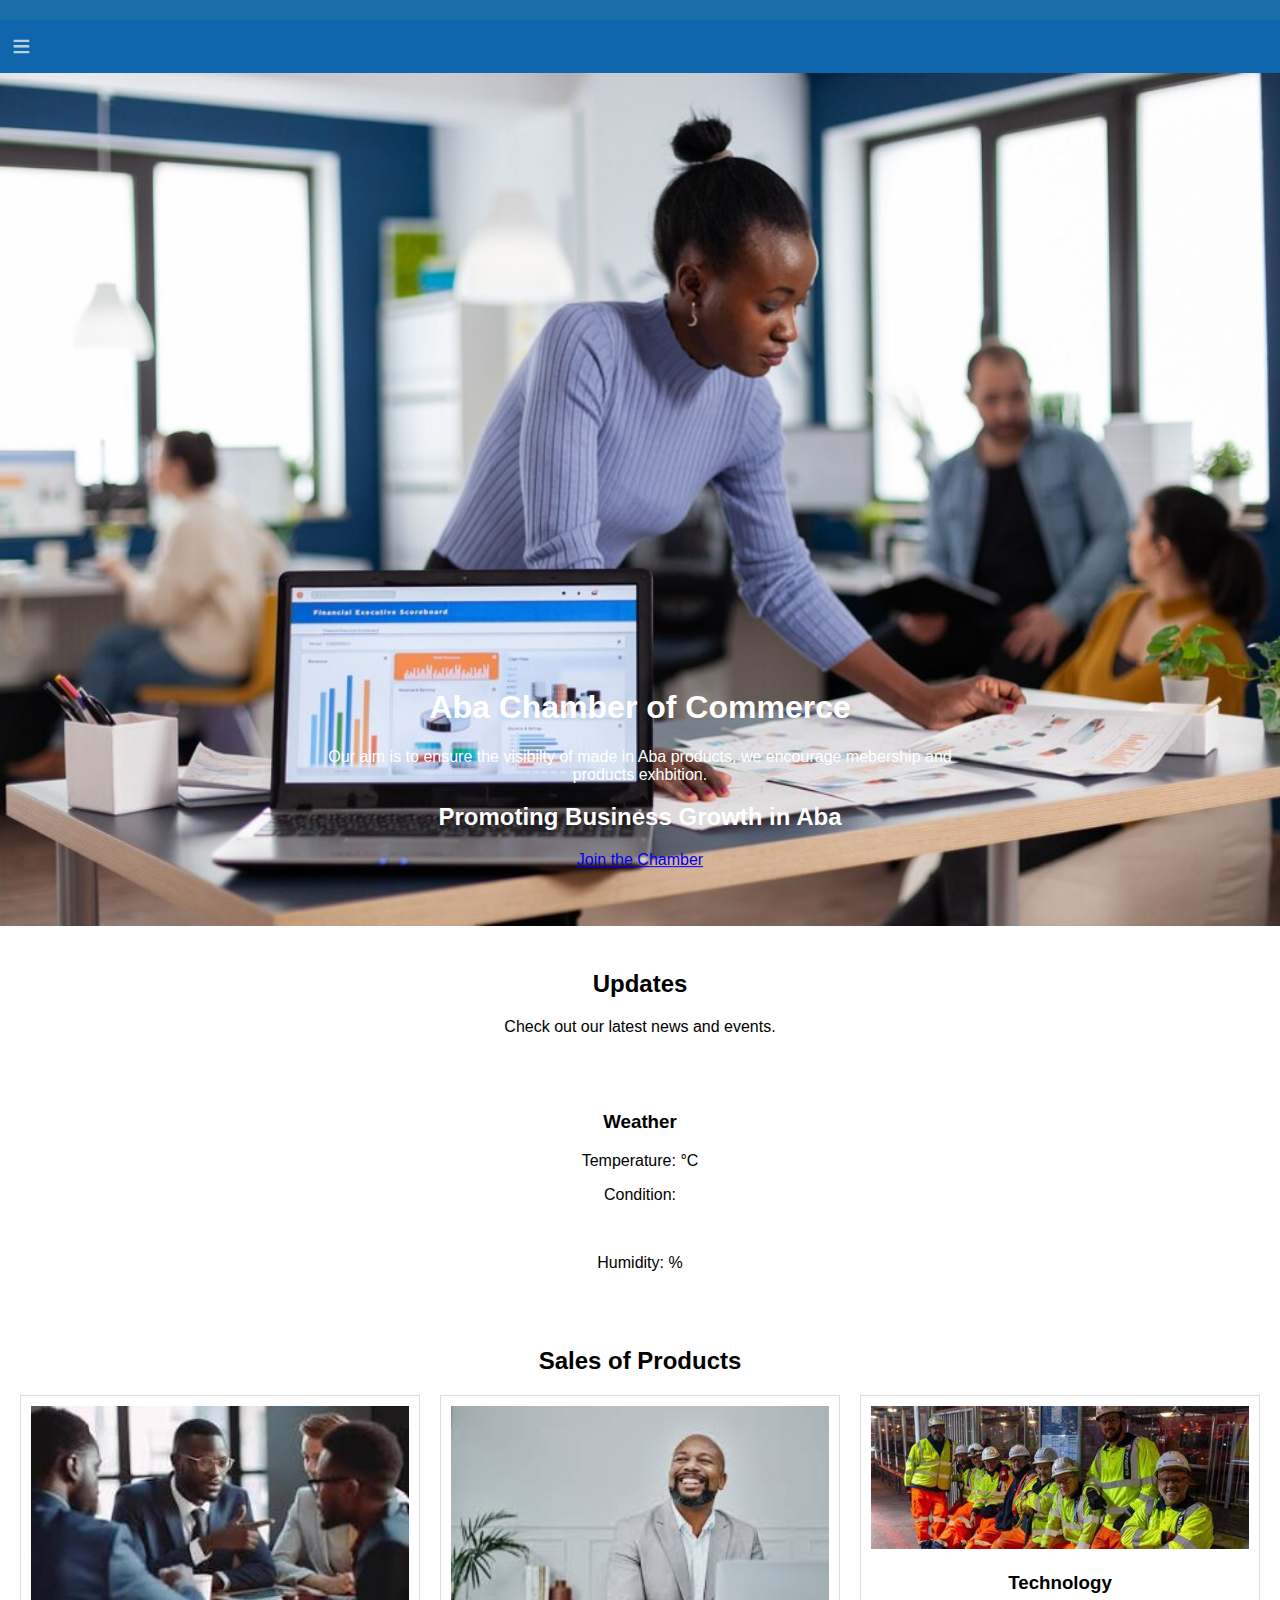
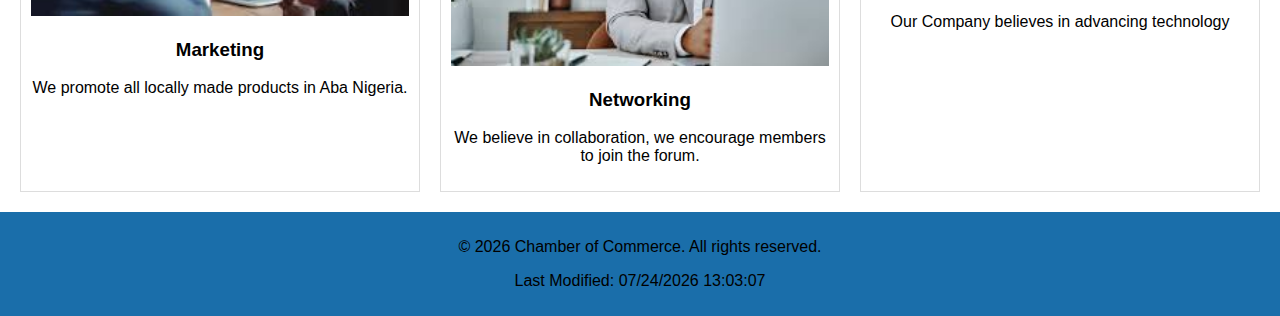
==== wdd230/chamber/index.html @ 2818b315 "wee2" ====
<!DOCTYPE html>
<html lang="en">

<head>
    <meta property="og:title" content="Aba Chamber of Commerce">
    <meta property="og:type" content="website">
    <meta property="og:image"
        content="https://www.chegg.com/homework-help/questions-and-answers/choose-image-represent--image-object-speaks-communicate-ideas-us-vibe-energy-ideals-o-o-us-q83528863">
    <meta property="og:url" content="[The URL of your deployed website]">
    <meta charset="UTF-8">
    <link rel="icon" href="images/favicon.png">
    <meta name="viewport" content="width=device-width, initial-scale=1.0">
    <title>Aba Chamber of Commerce - Home</title>
    <link rel="stylesheet" href="styles/base.css">
   
</head>

<body>
    <header>
     <!--<div class="logo">ABA CHEMBER OF COMMERCE</div>-->
        
    </header>
    <a id="menu" href="#"></a>
    <nav>
        <ul class="navigation">
            <li><a href="index.html">Home</a></li>
            <li><a href="discover.html">Discover</a></li>
            <li><a href="directory.html">Directory</a></li>
            <li><a href="join.html">Join</a></li>
        </ul>
    </nav>
    <main>
        <section class="hero">
            <img src="images/pic.jpg" alt="Local Area">
            <div class="hero-content">
                <h1>Aba Chamber of Commerce</h1>
                <p>Our aim is to ensure the visibilty of made in Aba products, we encourage mebership and products exhbition.</p>
                <h2>Promoting Business Growth in Aba</h2>
                 <a href="join.html" class="cta">Join the Chamber</a>
        </div>
        <section class="community-info">
            <h2>Updates</h2>
            <p>Check out our latest news and events.</p>
        </section>
        <section class="weather">
            <h3>Weather</h3>
            <div class="weather-card">
                <p>Temperature: <span id="current-temp"></span>°C</p>
                <p>Condition: <span id="weather-condition"></span></p>
                <img id="weather-icon" src="" alt="">
                <p>Humidity: <span id="humidity"></span>%</p>
            </div>
        </section>
        
         
        <section class="business-spotlights">
            <h2>Sales of Products</h2>
            <div class="spotlight-grid">
                <div class="spotlight-item">
                    <img src="images/pic2.png" alt="Marketing">
                    <h3>Marketing</h3>
                    <p>We promote all locally made products in Aba Nigeria.</p>
                </div>
                <div class="spotlight-item">
                    <img src="images/pic3.png" alt="Networking">
                    <h3>Networking</h3>
                    <p>We believe in collaboration, we encourage members to join the forum. </p>
                </div>
                <div class="spotlight-item">
                    <img src="images/OIP.jfif" alt="Networking">
                    <h3>Technology</h3>
                    <p>Our Company believes in advancing technology </p>
                </div>
            </div>
        </section>
    </main>
    <footer>
        <p>&copy; <span id="currentYear"></span> Chamber of Commerce. All rights reserved.</p>
        <p>Last Modified: <span id="lastModified"></span></p>
    
    </footer>
    <!--Footers Ends-->
    <script src="scripts/getDates.js"></script>
     
    <script src="script/chamber.js"></script>
</body>

</html>
---- wdd230/chamber/styles/base.css ----
body {
    font-family: sans-serif;
    margin: 0;
    padding: 0;
}

header {
    display: flex;
    justify-content: space-between;
    align-items: center;
    padding: 10px 20px;
    background-color: #1a6eaa;
}
#menu {
    display: block;
    font-size: 2rem;
    font-weight: 700;
    text-decoration: none;
    padding: .5rem .75rem;
    background-color: #0f66ad;
    color: #b8d0de;
}

#menu::before {
    content: "≡";
}

nav ul {
    list-style: none;
    display: flex;
}

nav ul li {
    margin-left: 20px;
}

nav ul li a {
    text-decoration: none;
    color: #333;
}
.navigation {
    list-style: none;
    margin: 0 auto;
    max-width: 760px;
}

.navigation li {
    display: none;
}

.navigation a {
    display: block;
    padding: 0.75rem;
    text-align: left;
    text-decoration: none;
    color: black;
    font-weight: 700;
    transition: 0.5s;
    font-size: clamp(1rem, 2vmin, 1.5rem);
}

.navigation a:hover,
navigation a:active {
    color: white;
    background-color: rgb(20, 16, 61);
}

.show li {
    display: block;
}

#menu.show::before {
    content: "X";
}

.hero {
    position: relative;
    text-align: center;
}

.hero img {
    width: 100%;
    height: auto;
}

.hero-content {
    position: absolute;
     
    top: 40%;
    left: 50%;
    transform: translate(-50%, -50%);
    color: white;
}

.cta-button{
    background-color: #007bff;
    
    padding: 10px 20px;
    text-decoration: none;
    border-radius: 5px;
}

.community-info,
.weather,
.business-spotlights {
    padding: 20px;
    text-align: center;
}

.spotlight-grid {
    display: grid;
    grid-template-columns: repeat(auto-fit, minmax(250px, 1fr));
    gap: 20px;
}

.spotlight-item {
    border: 1px solid #ddd;
    padding: 10px;
}

footer {
    text-align: center;
    padding: 10px;
    background-color: #1a6eaa;
}

/* Add media queries for responsive design */
@media (max-width: 768px) {
    nav ul {
        flex-direction: column;
        align-items: center;
    }

    nav ul li {
        margin: 10px 0;
    }
}
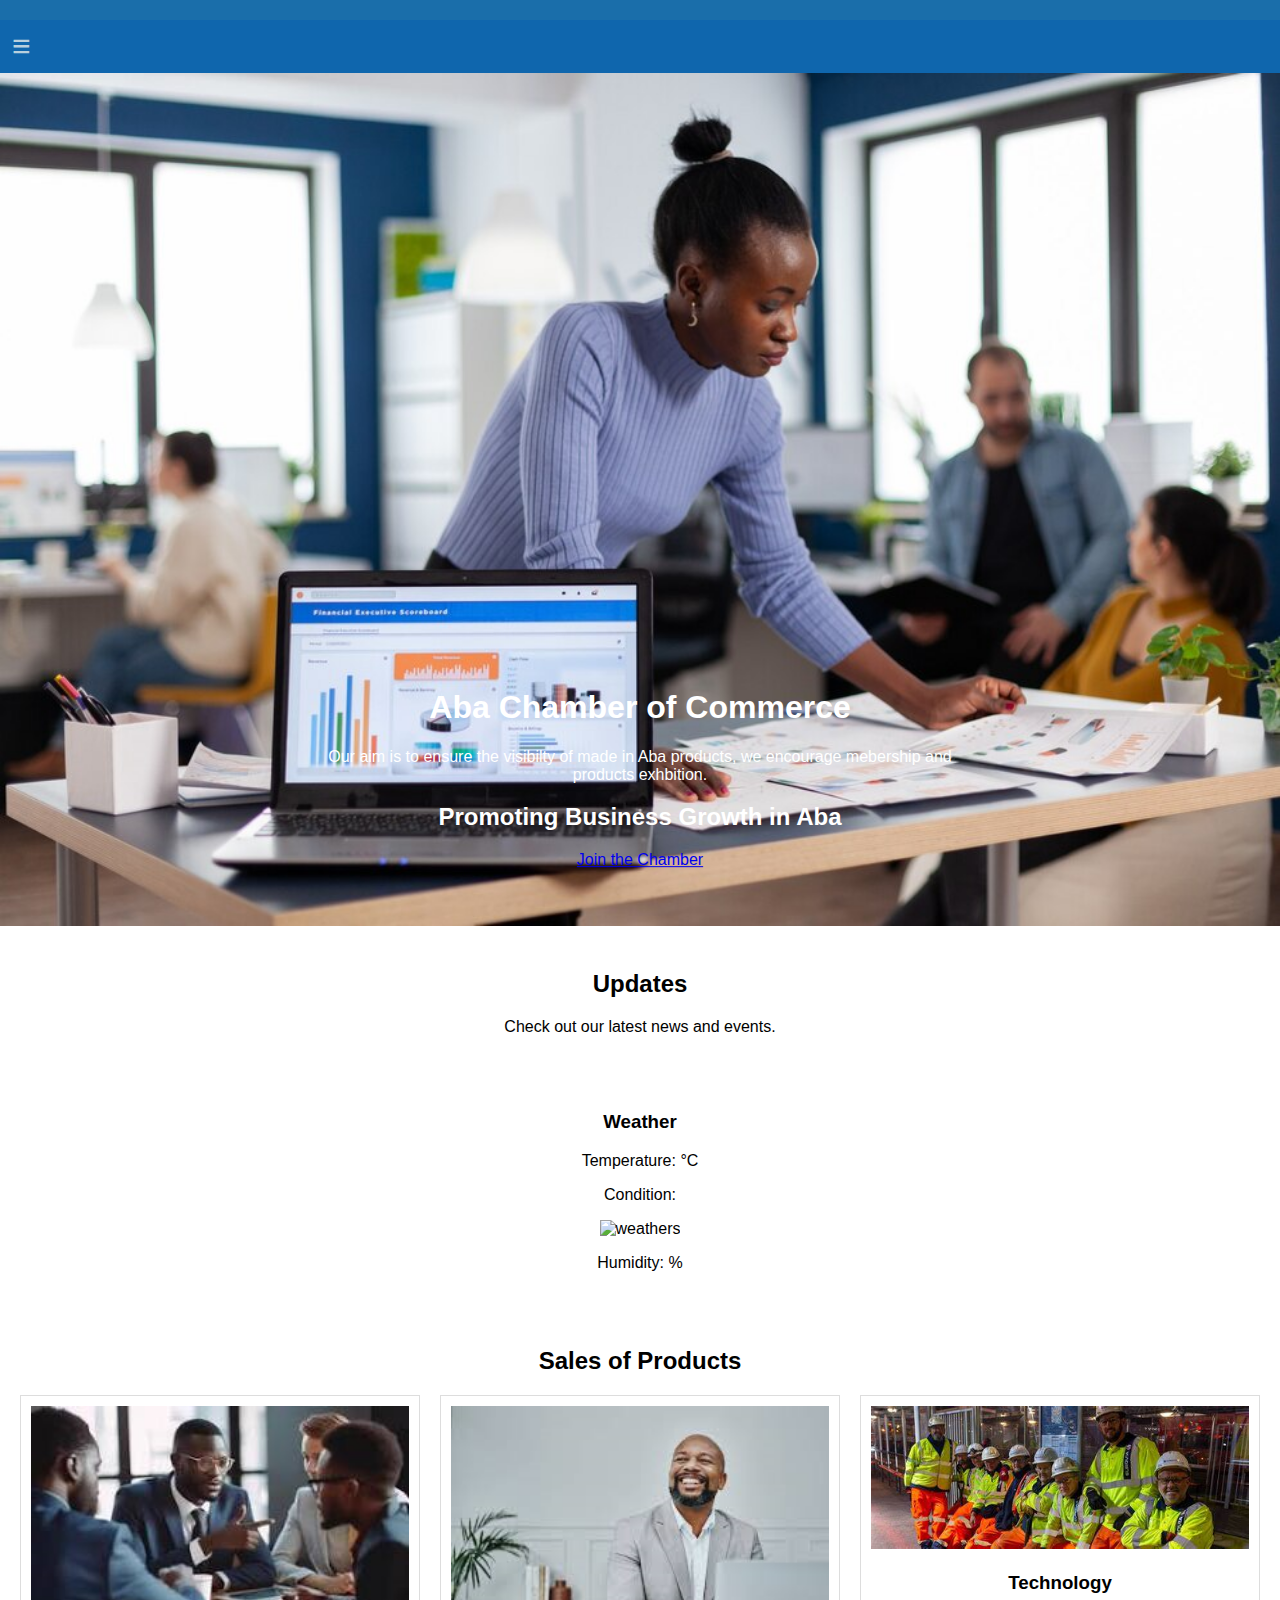
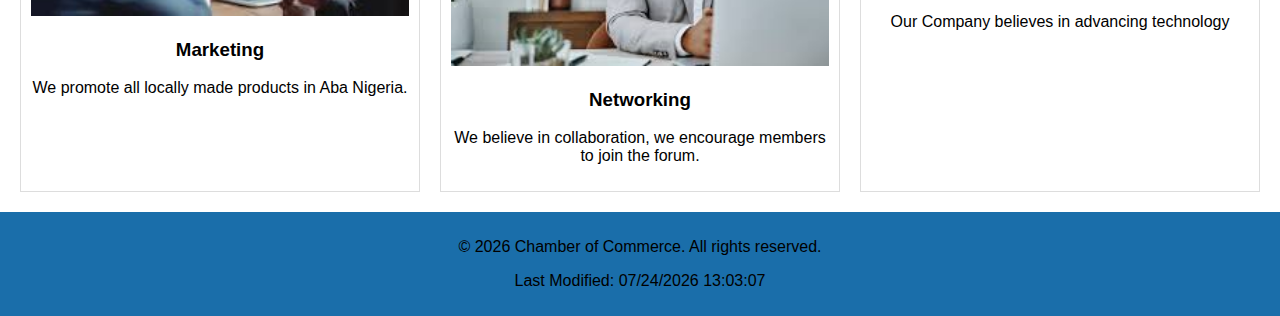
==== commit 65e26717: "weather" ====
--- a/wdd230/chamber/index.html
+++ b/wdd230/chamber/index.html
@@ -5,8 +5,10 @@
     <meta property="og:title" content="Aba Chamber of Commerce">
     <meta property="og:type" content="website">
     <meta property="og:image"
-        content="https://www.chegg.com/homework-help/questions-and-answers/choose-image-represent--image-object-speaks-communicate-ideas-us-vibe-energy-ideals-o-o-us-q83528863">
-    <meta property="og:url" content="[The URL of your deployed website]">
+        content="https://www.kachlinks.com">
+    <meta property="og:url" content="https://www.kachlinks.com">
+    <meta author ="Bright Onyekachi">
+    <meta descrition = "Chamber of Commerce website">
     <meta charset="UTF-8">
     <link rel="icon" href="images/favicon.png">
     <meta name="viewport" content="width=device-width, initial-scale=1.0">
@@ -47,7 +49,7 @@
             <div class="weather-card">
                 <p>Temperature: <span id="current-temp"></span>°C</p>
                 <p>Condition: <span id="weather-condition"></span></p>
-                <img id="weather-icon" src="" alt="">
+                <img id="weather-icon" src="" alt="weathers">
                 <p>Humidity: <span id="humidity"></span>%</p>
             </div>
         </section>
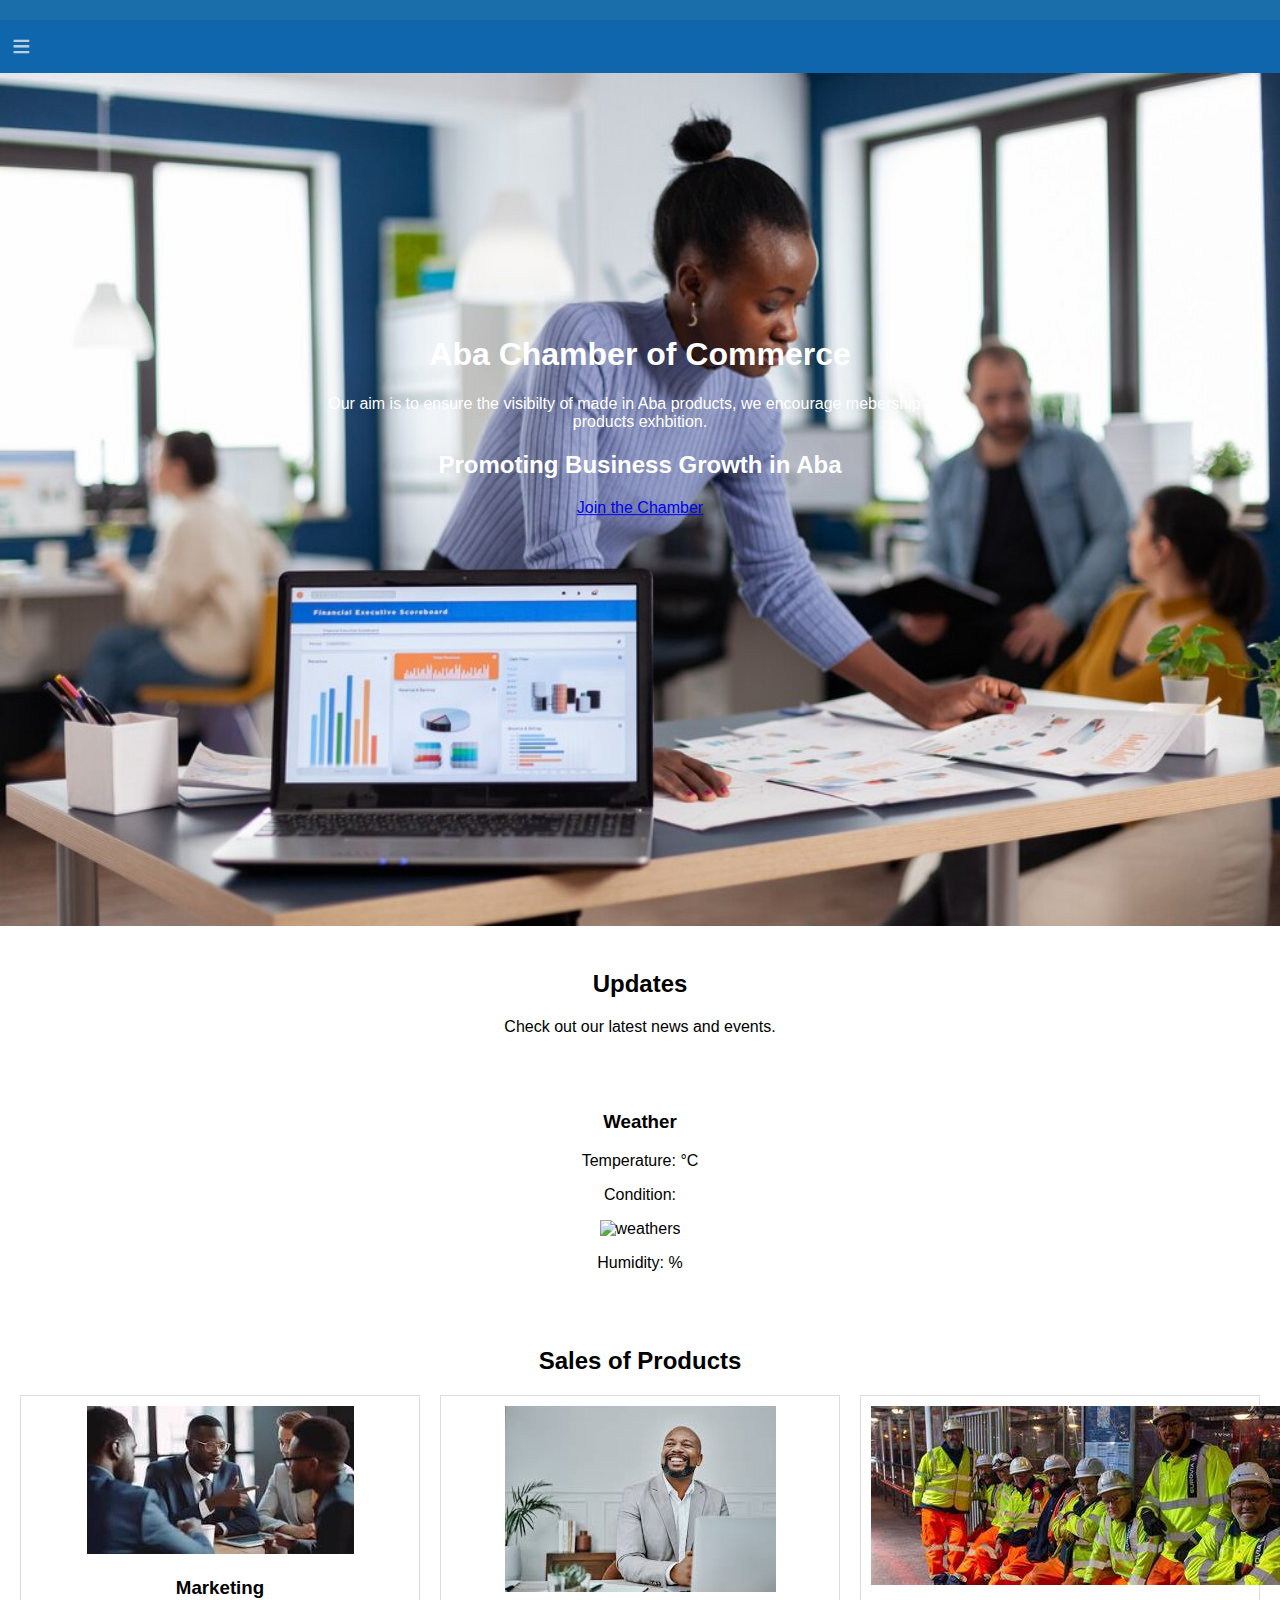
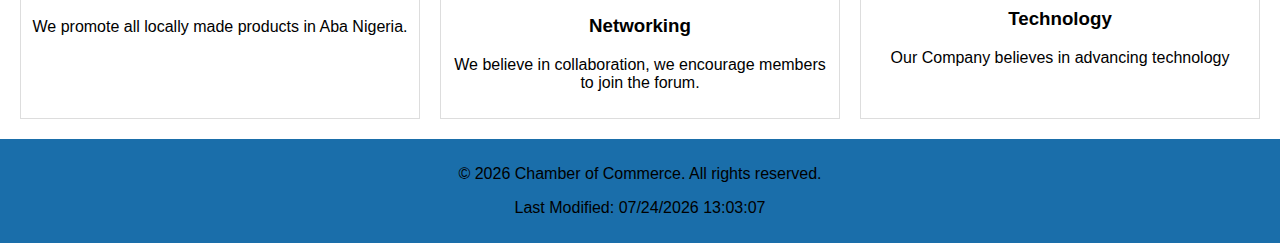
==== commit 50c17307: "weathers" ====
--- a/wdd230/chamber/index.html
+++ b/wdd230/chamber/index.html
@@ -40,6 +40,7 @@
                 <h2>Promoting Business Growth in Aba</h2>
                  <a href="join.html" class="cta">Join the Chamber</a>
         </div>
+        </section>
         <section class="community-info">
             <h2>Updates</h2>
             <p>Check out our latest news and events.</p>
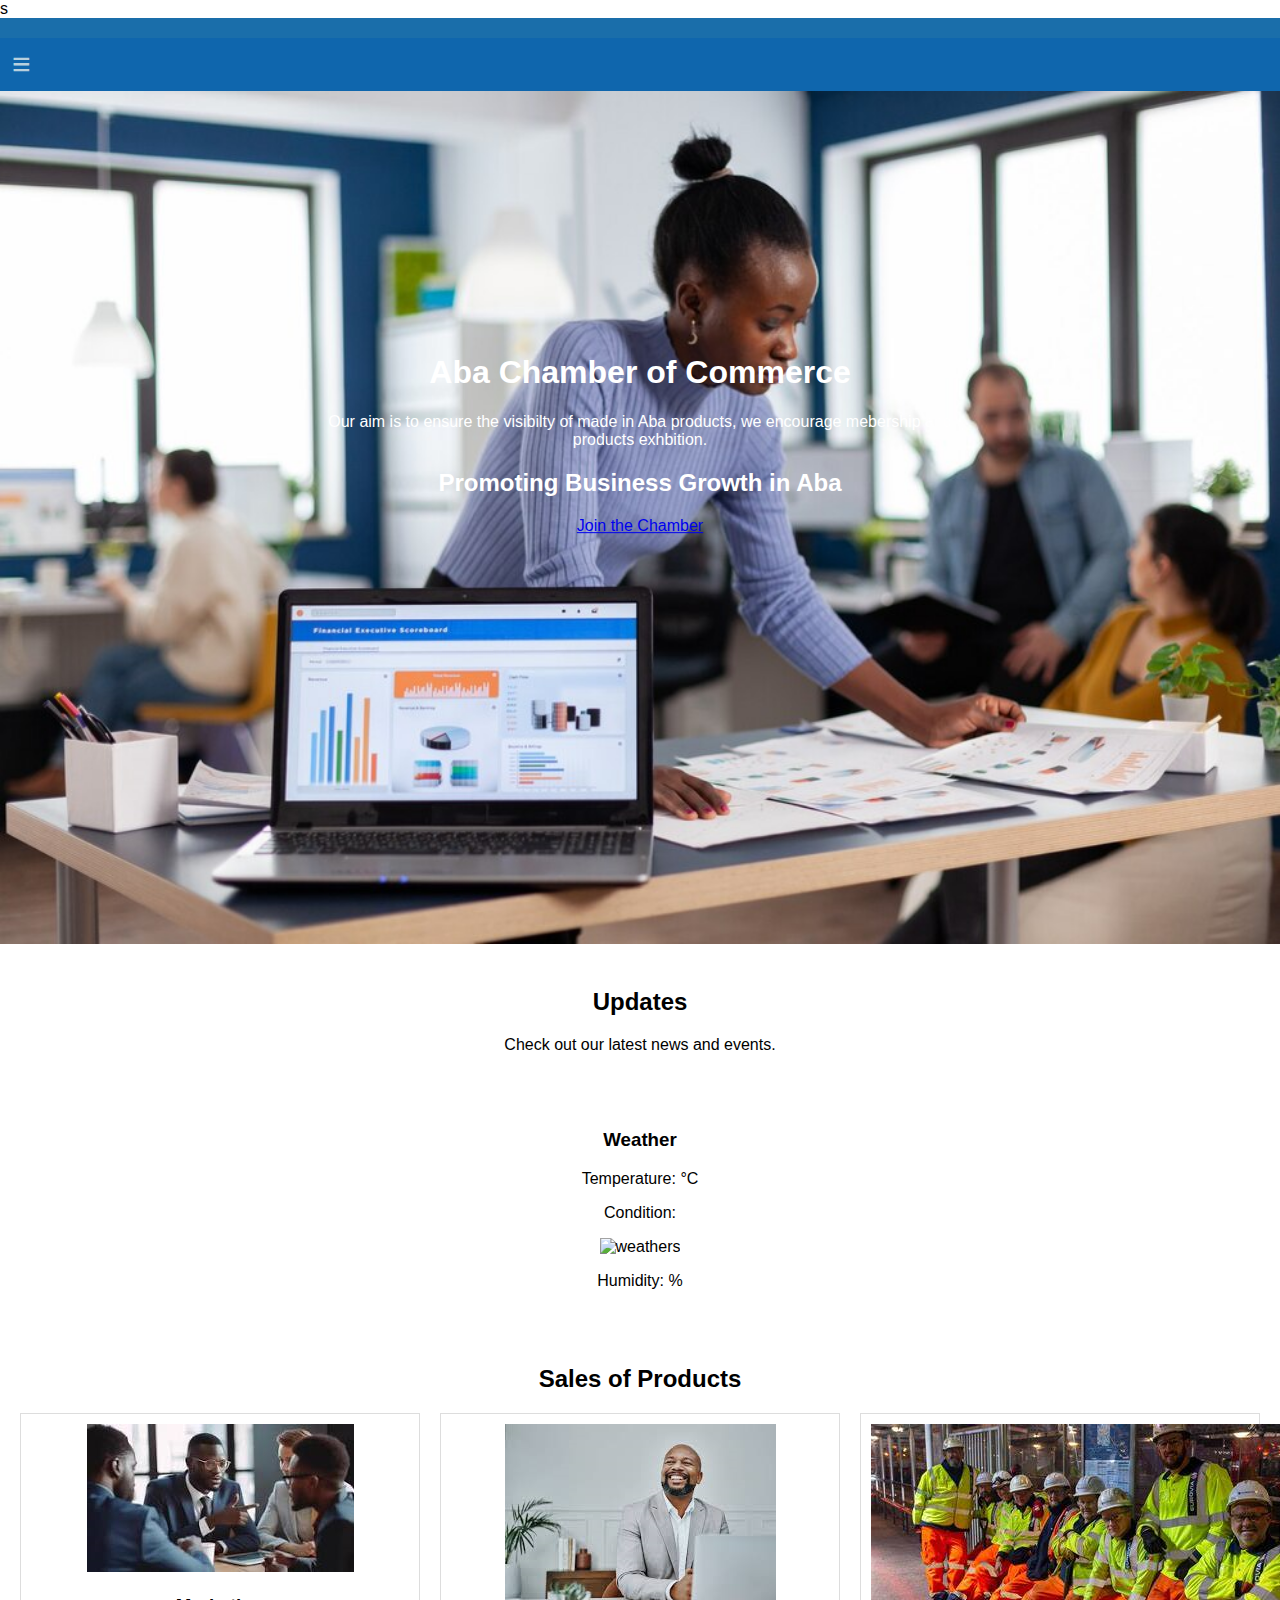
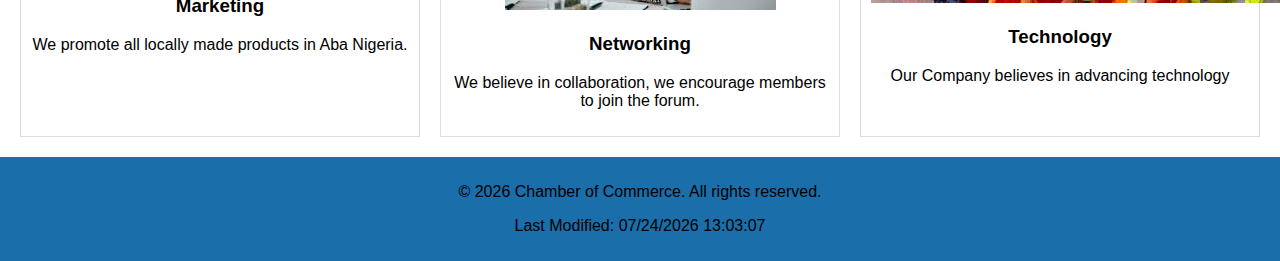
==== commit 17c837b2: "weathers" ====
--- a/wdd230/chamber/index.html
+++ b/wdd230/chamber/index.html
@@ -7,11 +7,14 @@
     <meta property="og:image"
         content="https://www.kachlinks.com">
     <meta property="og:url" content="https://www.kachlinks.com">
-    <meta author ="Bright Onyekachi">
-    <meta descrition = "Chamber of Commerce website">
+    <meta name="viewport" content="width=device-width,initial-scale=1.0">
+    <meta name="description"
+        content="WDD 230 - Web Frontend Development| Bright Chidozie Onyekchi| course assignment portal">
+     s
+    <meta name="author" content="Bright Chidozie Onyekachi">
     <meta charset="UTF-8">
     <link rel="icon" href="images/favicon.png">
-    <meta name="viewport" content="width=device-width, initial-scale=1.0">
+     
     <title>Aba Chamber of Commerce - Home</title>
     <link rel="stylesheet" href="styles/base.css">
    
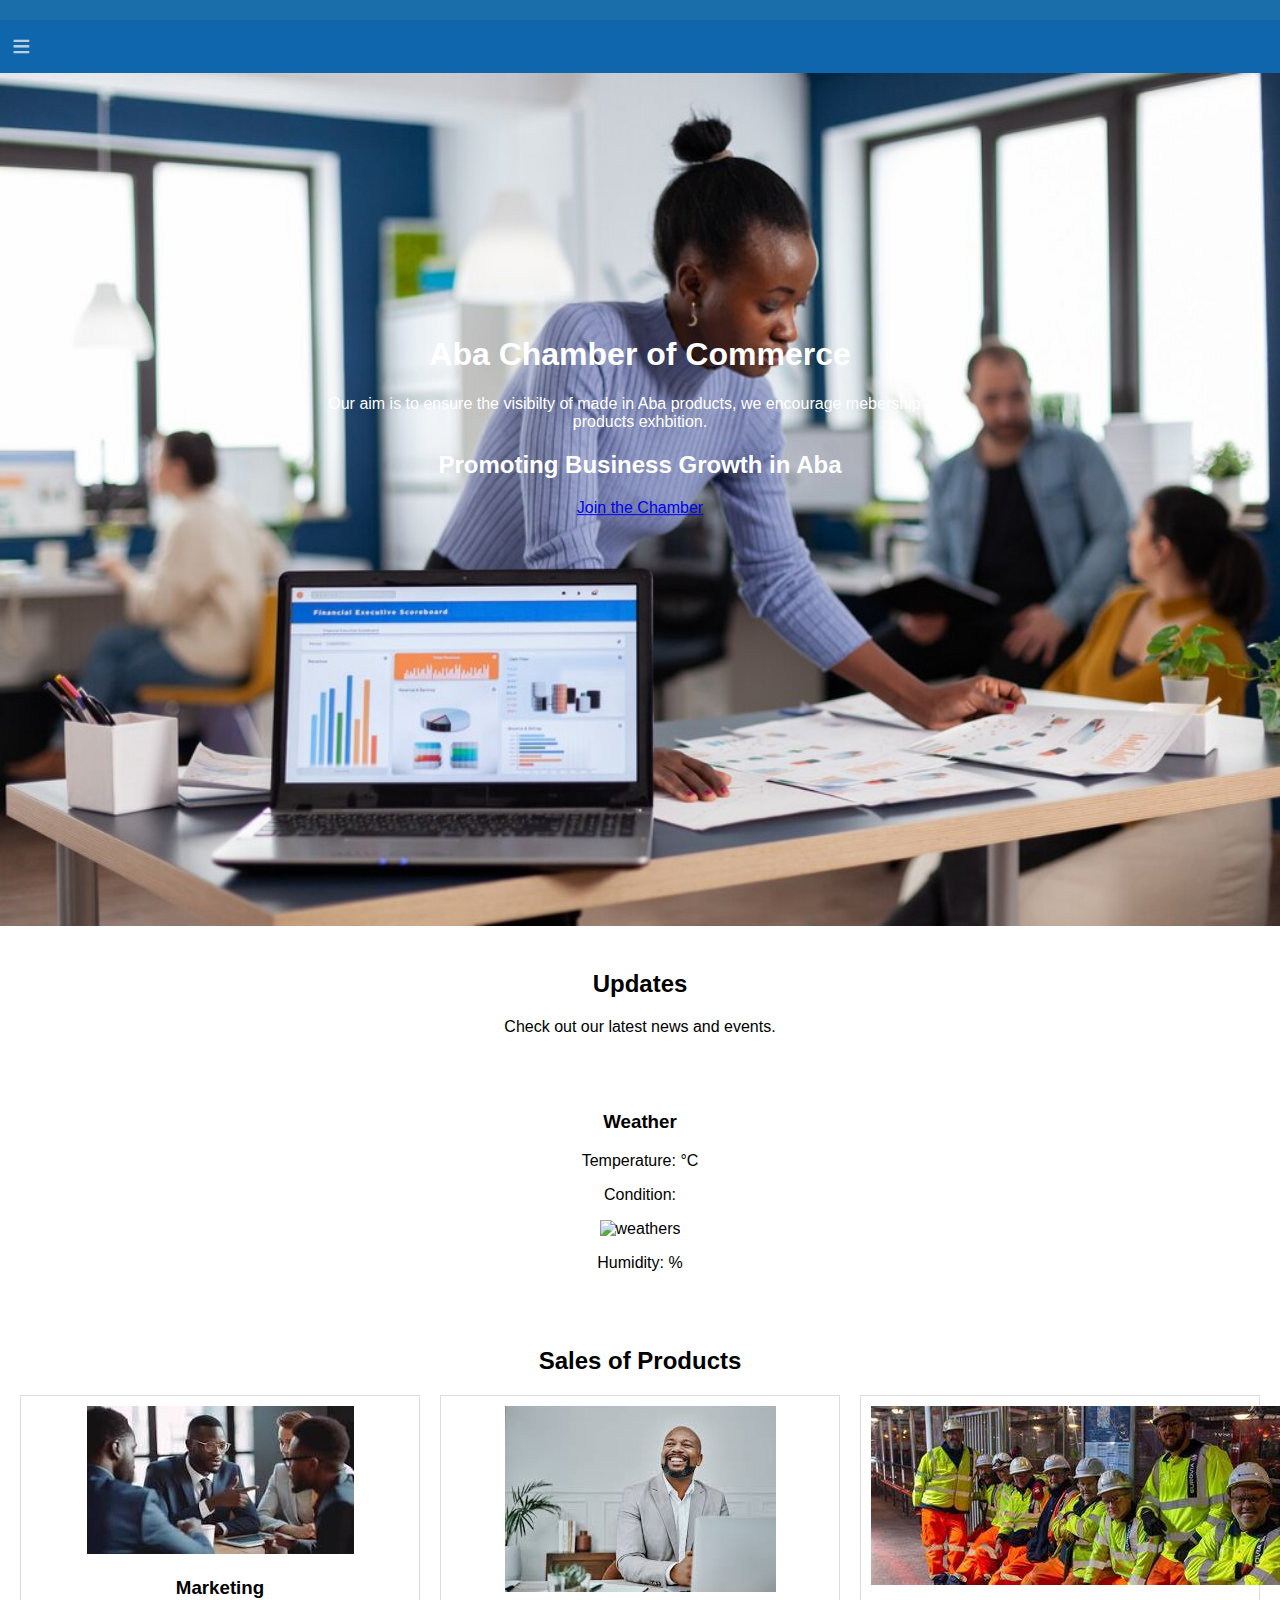
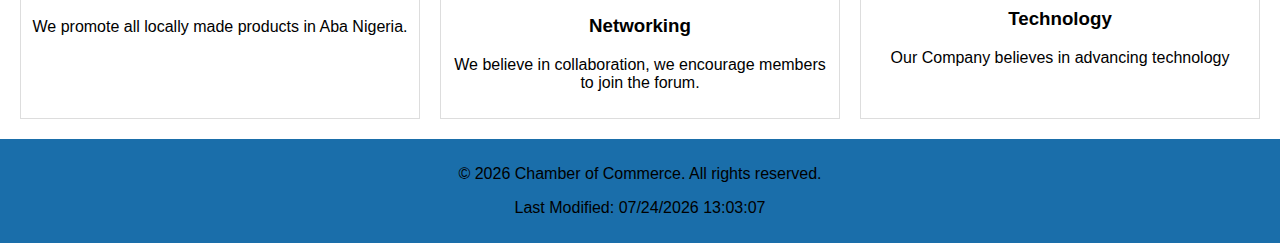
==== commit 7b1a36d2: "weathedr" ====
--- a/wdd230/chamber/index.html
+++ b/wdd230/chamber/index.html
@@ -10,9 +10,9 @@
     <meta name="viewport" content="width=device-width,initial-scale=1.0">
     <meta name="description"
         content="WDD 230 - Web Frontend Development| Bright Chidozie Onyekchi| course assignment portal">
-     s
+     
     <meta name="author" content="Bright Chidozie Onyekachi">
-    <meta charset="UTF-8">
+    
     <link rel="icon" href="images/favicon.png">
      
     <title>Aba Chamber of Commerce - Home</title>
